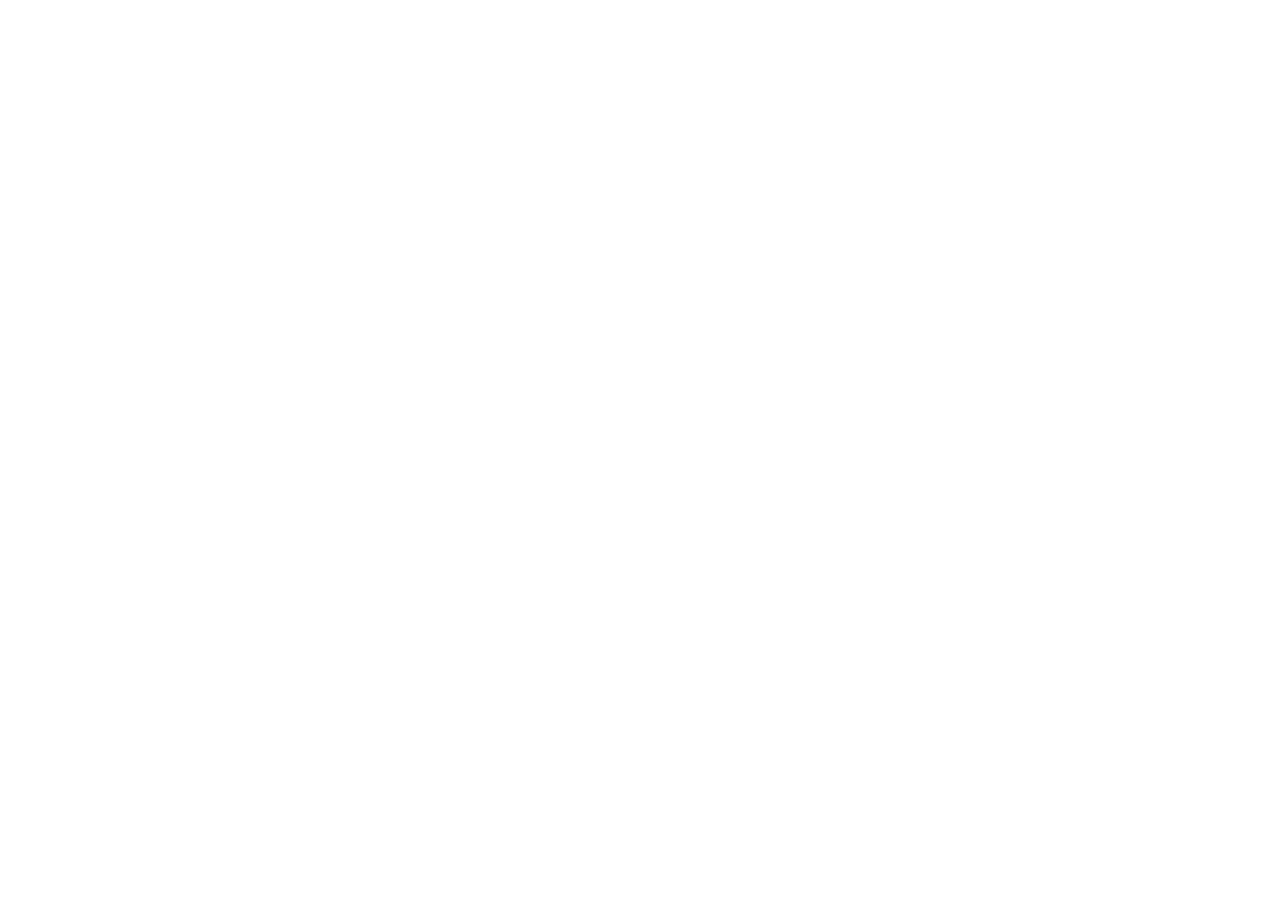
==== index.html @ d262e2d9 "commit" ====
<!DOCTYPE html>
<html lang="en">
<head>
<meta charset="UTF-8">
<meta name="viewport" content="width=device-width, initial-scale=1.0">
<title>Redirect on Load</title>
<script>
  
</script>
</head>
<body>
<!-- Your HTML content here -->
</body>
</html>
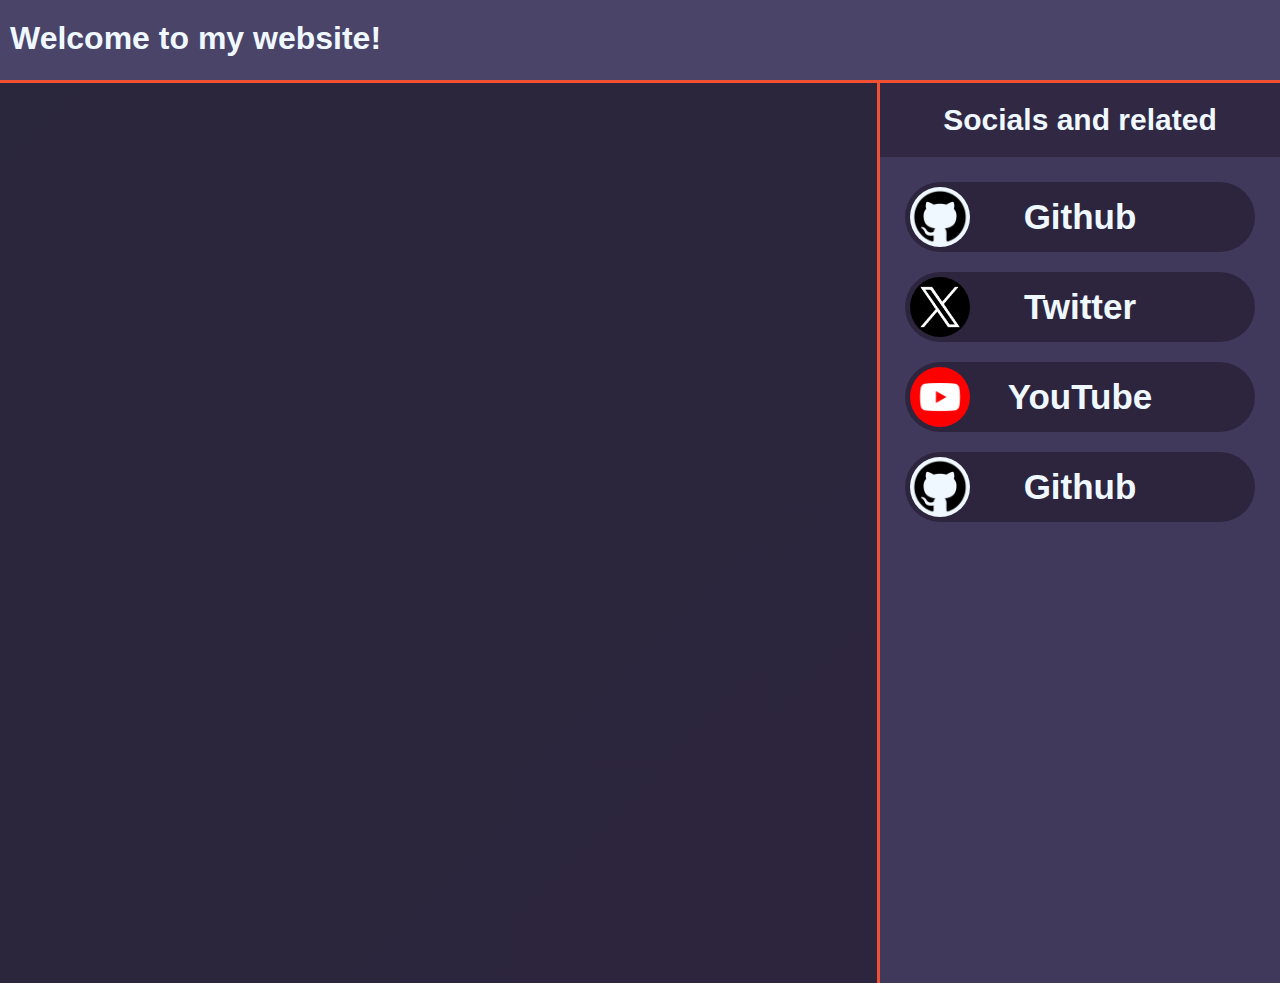
==== commit 3ca5434f: "Update index.html" ====
--- a/index.html
+++ b/index.html
@@ -5,7 +5,10 @@
 <meta name="viewport" content="width=device-width, initial-scale=1.0">
 <title>Redirect on Load</title>
 <script>
-  
+    window.onload = function() {
+        var currentUrl = window.location.href;
+        window.location.href = currentUrl.replace("index.html", "home.html");
+    };
 </script>
 </head>
 <body>
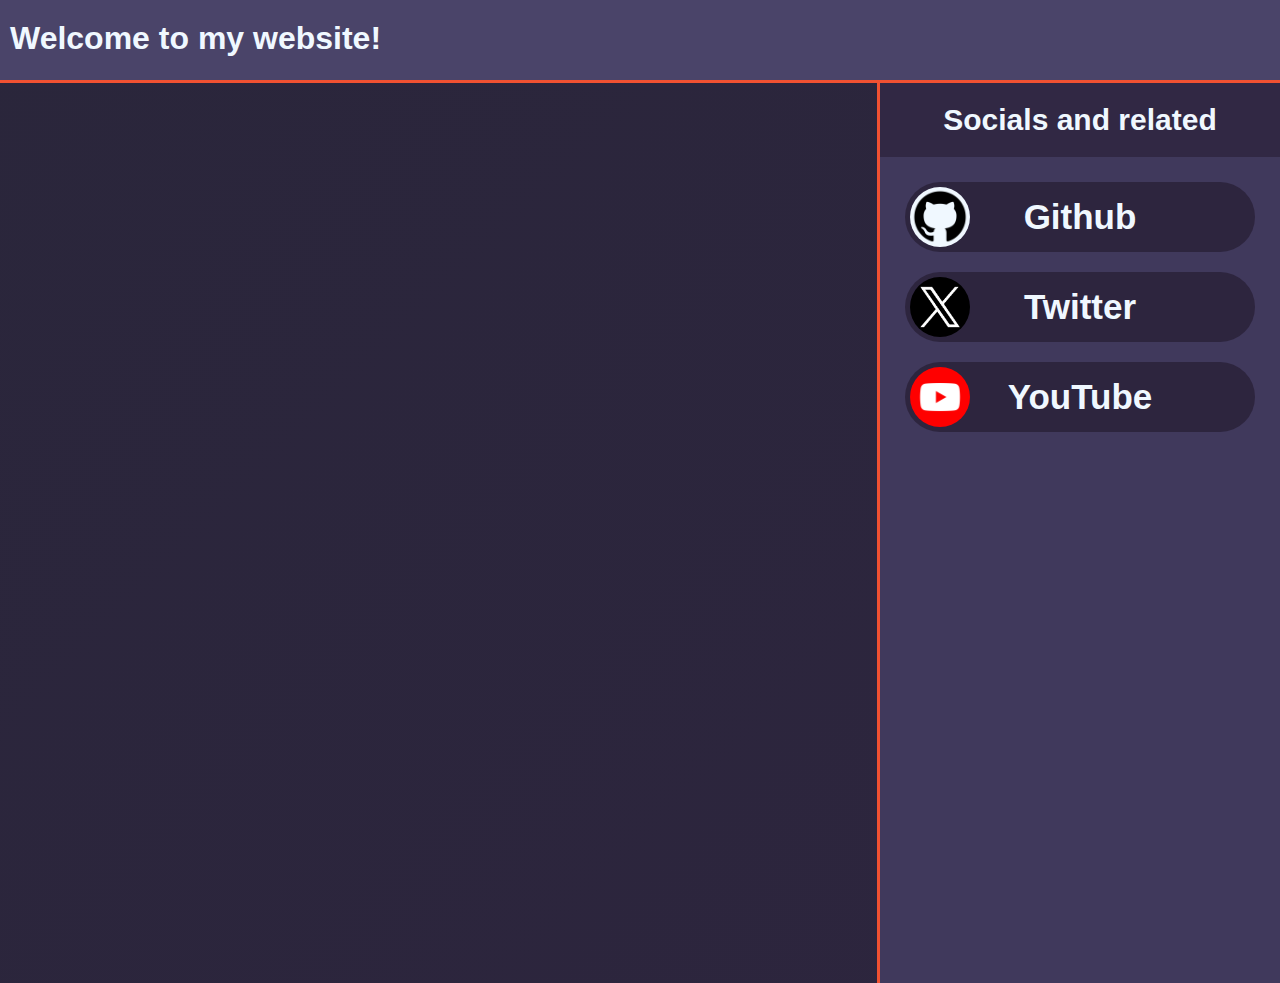
==== commit ad9dd9be: "github please work correctly" ====
--- a/index.html
+++ b/index.html
@@ -7,7 +7,13 @@
 <script>
     window.onload = function() {
         var currentUrl = window.location.href;
+        if(currentUrl.includes("index.html")){
         window.location.href = currentUrl.replace("index.html", "home.html");
+        }
+        else
+        {
+        window.location.href = currentUrl + "home.html"
+        }
     };
 </script>
 </head>
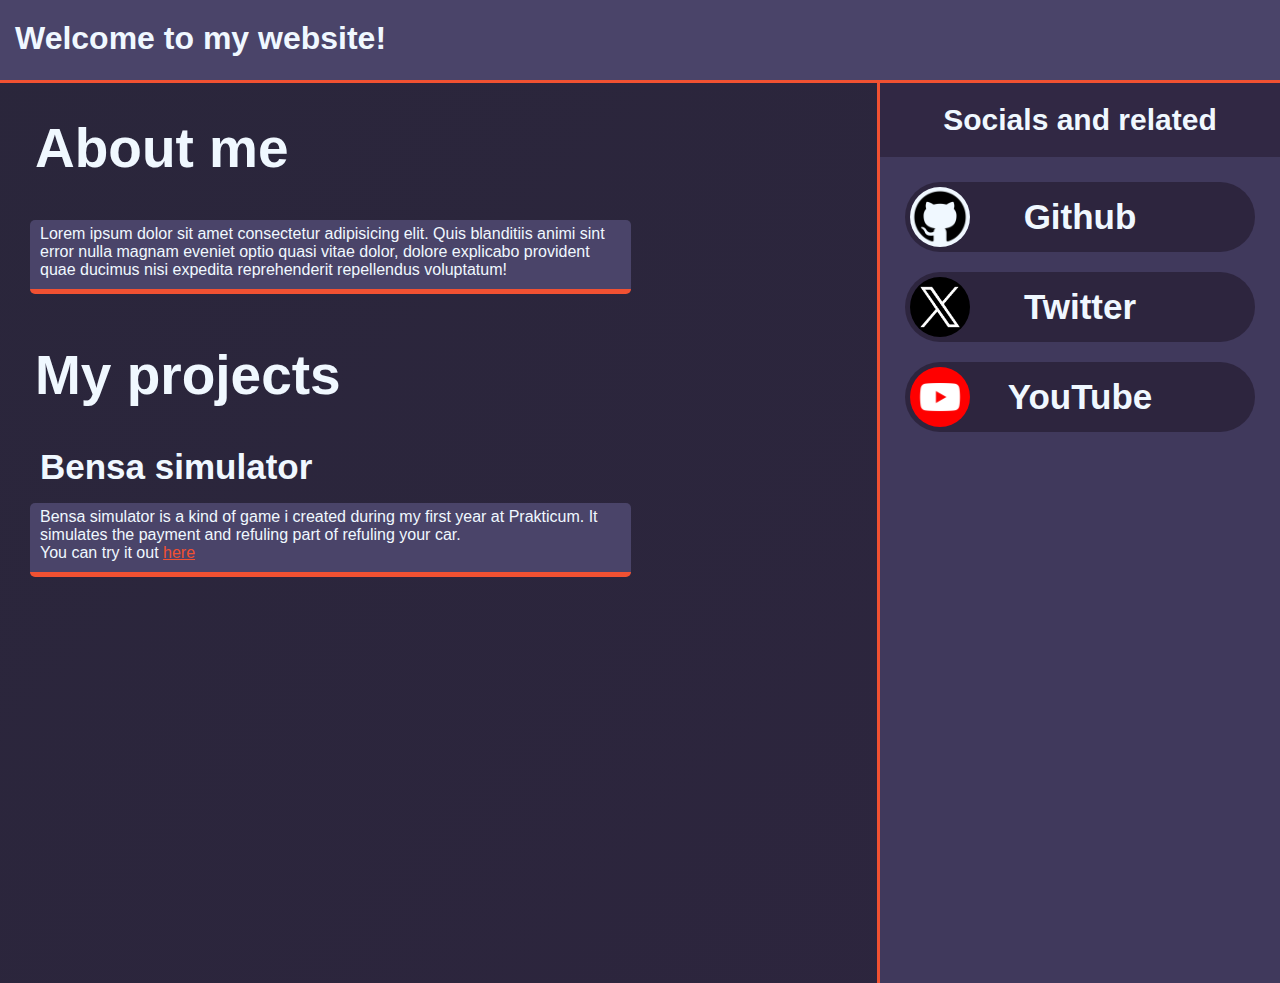
==== commit 79d0c4b2: "added "My projects"" ====
--- a/index.html
+++ b/index.html
@@ -3,7 +3,7 @@
 <head>
 <meta charset="UTF-8">
 <meta name="viewport" content="width=device-width, initial-scale=1.0">
-<title>Redirect on Load</title>
+<title>Redirecting...</title>
 <script>
     window.onload = function() {
         var currentUrl = window.location.href;
